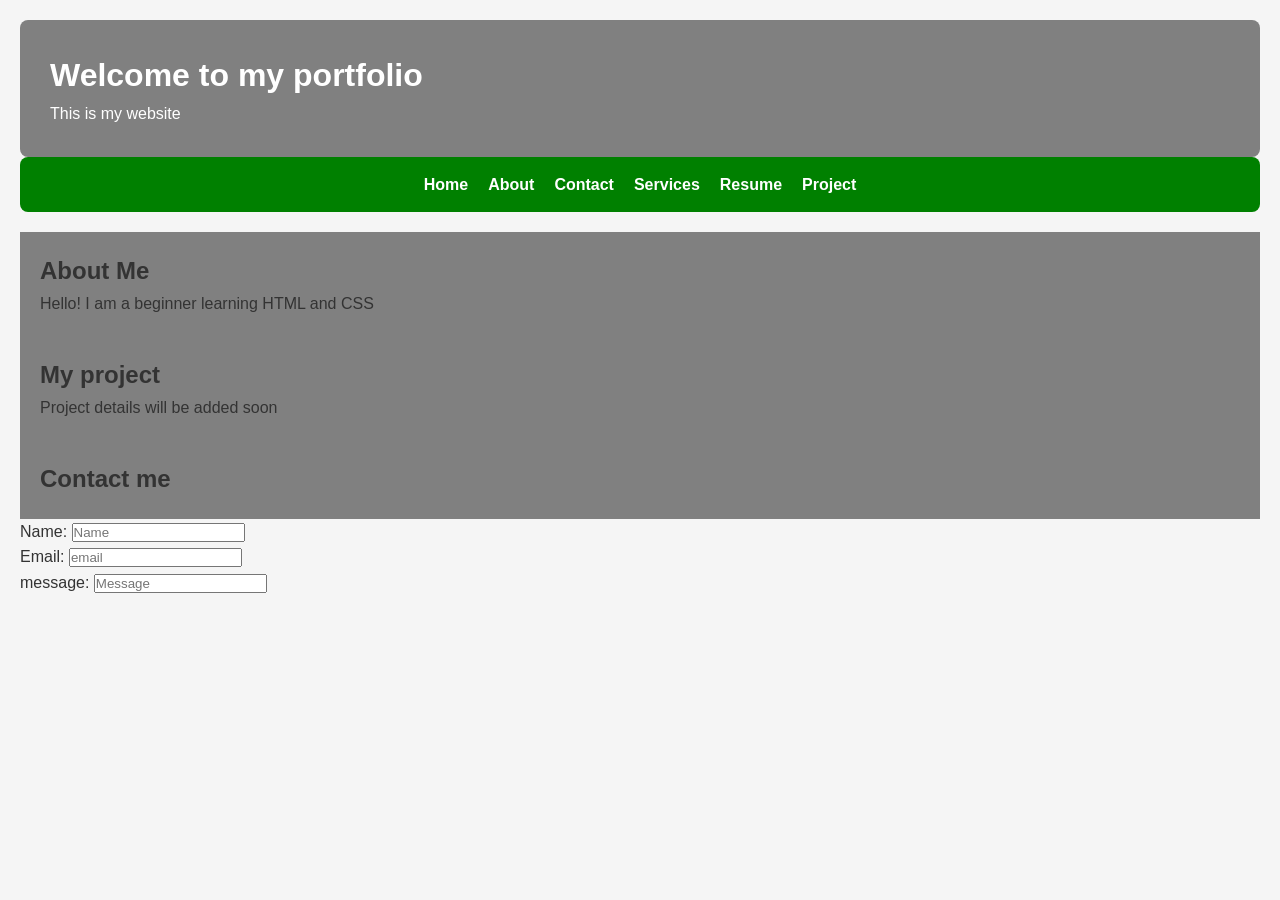
==== index.html @ edfaaa39 "Portfolio" ====
<!Doctype html>

<html lang="en">
  <head>
    <meta charset="UTF-8" />
    <meta name="viewport" content="width=device-width, initial-scale=1.0" />
    <title>My portfolio</title>
    <link rel="stylesheet" href="css/style.css">
   
  </head>
  <body>
  	<header>
  		<h1>Welcome to my portfolio</h1>
  		<p>This is my website</p>
  	</header>
  	<nav>
  		<ul>
  		<li><a href="#">Home</a></li>
  		<li><a herf="#">About</a></li>
  		<li><a href="#">Contact</a></li>
  		<li><a href="#">Services</a></li>
  		<li><a href="#">Resume</a></li>
  		<li><a href="#">Project</a></li>
  	</ul>
  	</nav>
  	<section id="About">
  		<h2>About Me</h2>
  		<p>Hello! I am a beginner learning HTML and  CSS</p>
  	</section>

  	<section id="Project">
  		<h2>My project</h3>
  		<p>Project details will be added soon</p>
  	</section>
  	<section id="Contact">
  		<h2>Contact me</h2>
  		
  	</section>

  	<form >
  		<label for="name">Name:</label>
  		<input type="text" id="name" placeholder="Name"><br>

  		<label for="email">Email:</label>
  		<input type="text" id="email" placeholder="email"><br>

  		<label for="message">message:</label>
  		<input type="text" id="messagee" placeholder="Message">


  	
  </body>
  </html>
---- css/style.css ----
* {
    margin: 0;
    padding: 0;
    box-sizing: border-box;
}

  
body {
    font-family: Arial, sans-serif; 
    background-color: #f5f5f5;      
    color: #333;                    
    line-height: 1.6;
    padding: 20px;
}

header{
    background-color: grey;
    color: white;
    padding: 30px;
     border-radius: 8px;

}

nav{
    background-color:green ;
    color: white;
    padding: 15px;
    border-radius: 8px;
    margin-bottom: 20px;
}

nav ul{
    list-style: none;
   display: flex;
   justify-content: center;
   gap: 20px;
}


nav ul li a {
    color: white;
    text-decoration: none;
    font-weight: bold;
}

nav ul li a:hover {
    color: black;

}

section{
    background-color: grey;
    padding: 20px;
    box-sizing: border-box;
}
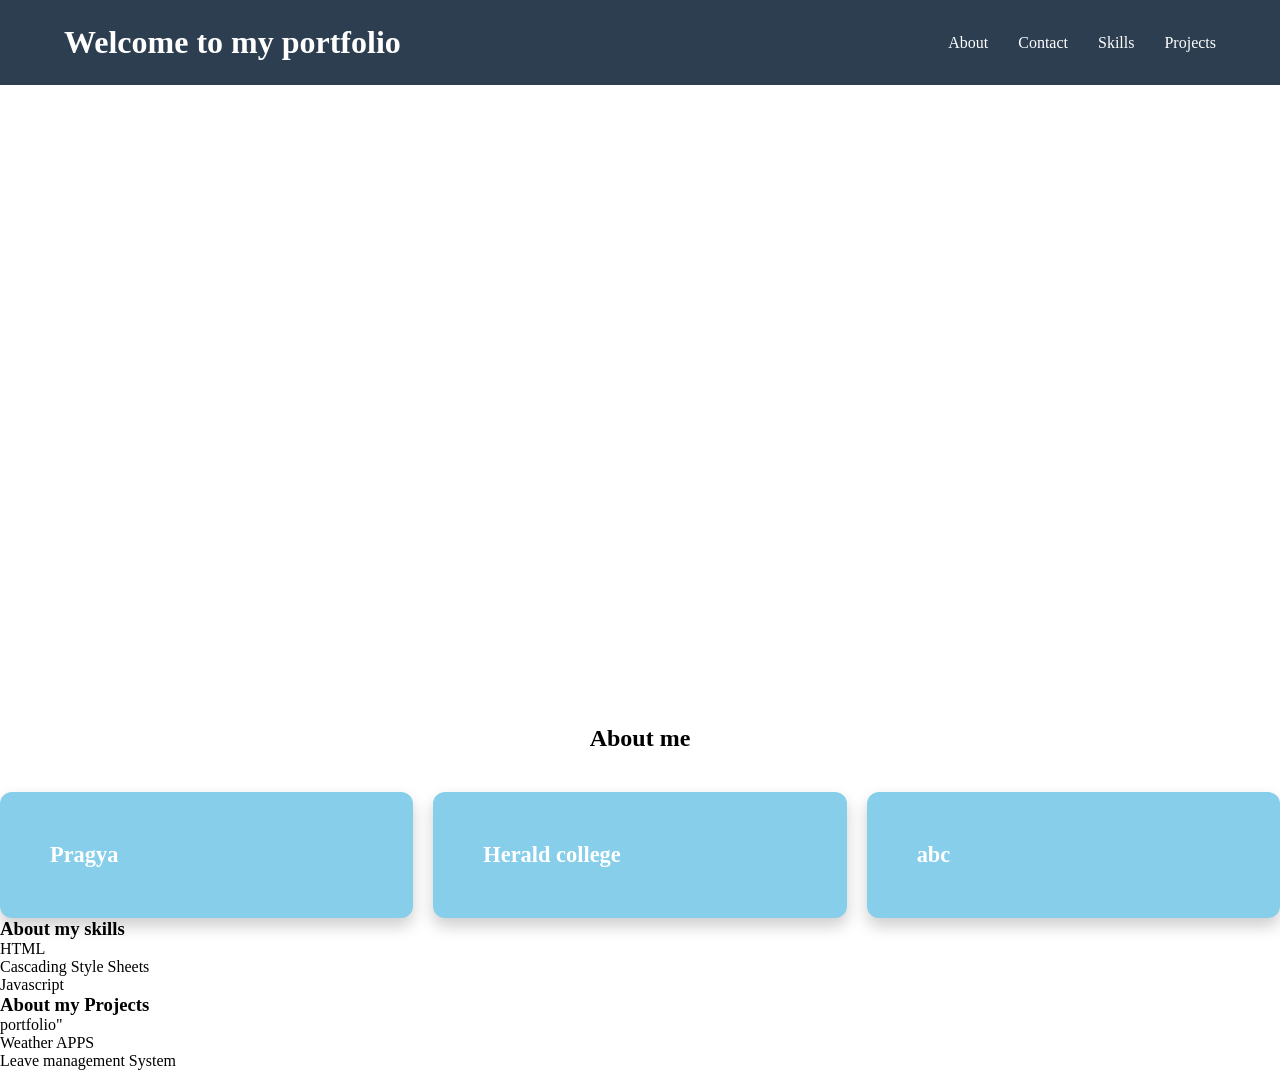
==== commit 81911828: "Portfolio site css added, grid, layout" ====
--- a/index.html
+++ b/index.html
@@ -1,53 +1,59 @@
-<!Doctype html>
+<!DOCTYPE html>
+<html lang="en">
+<head>
+  <meta charset="UTF-8" />
+  <meta name="viewport" content="width=device-width, initial-scale=1.0" />
+  <title>My Portfolio</title>
+  <link rel="stylesheet" href="style.css">
+</head>
 
-<html lang="en">
-  <head>
-    <meta charset="UTF-8" />
-    <meta name="viewport" content="width=device-width, initial-scale=1.0" />
-    <title>My portfolio</title>
-    <link rel="stylesheet" href="css/style.css">
-   
-  </head>
-  <body>
-  	<header>
-  		<h1>Welcome to my portfolio</h1>
-  		<p>This is my website</p>
-  	</header>
-  	<nav>
-  		<ul>
-  		<li><a href="#">Home</a></li>
-  		<li><a herf="#">About</a></li>
-  		<li><a href="#">Contact</a></li>
-  		<li><a href="#">Services</a></li>
-  		<li><a href="#">Resume</a></li>
-  		<li><a href="#">Project</a></li>
-  	</ul>
-  	</nav>
-  	<section id="About">
-  		<h2>About Me</h2>
-  		<p>Hello! I am a beginner learning HTML and  CSS</p>
-  	</section>
+<body>
 
-  	<section id="Project">
-  		<h2>My project</h3>
-  		<p>Project details will be added soon</p>
-  	</section>
-  	<section id="Contact">
-  		<h2>Contact me</h2>
-  		
-  	</section>
+<header class="header">
+  <h1 class="logo">Welcome to my portfolio</h1>
 
-  	<form >
-  		<label for="name">Name:</label>
-  		<input type="text" id="name" placeholder="Name"><br>
+  <nav class="Navbar">
 
-  		<label for="email">Email:</label>
-  		<input type="text" id="email" placeholder="email"><br>
-
-  		<label for="message">message:</label>
-  		<input type="text" id="messagee" placeholder="Message">
+    <ul>
+      <li><a href="#">About</a></li>
+      <li><a href="#">Contact</a></li>
+      <li><a href="#">Skills</a></li>
+      <li><a href="#">Projects</a></li>
+    </ul>
+  </nav>
+</header>
 
 
-  	
-  </body>
-  </html>+<section class="video-section">
+   <video id="hero-video" autoplay loop muted>
+      <source src="Videos.mp4" type="video/mp4">
+      Your browser does not support the video tag.
+    </video>
+</section>
+  <h2 class="abo">About me</h2>
+
+<sectio class ="About">
+
+ <div class ="about">Pragya</div>
+ <div class="about">Herald college</div>
+ <div class="about">abc</div>
+</sectio>
+<section class="Skills">
+  <h3> About my skills</h3>
+  <div class ="skill">HTML</div>
+ <div class="skill">Cascading Style Sheets</div>
+ <div class="skill">Javascript</div>
+</section>
+
+<section class="Project">
+  <h3> About my Projects</h3>
+  <div class ="project">portfolio"</div>
+ <div class="project">Weather APPS</div>
+ <div class="project">Leave management System</div>
+</section>
+
+
+
+
+</body>
+</html>
--- a/style.css
+++ b/style.css
@@ -0,0 +1,77 @@
+* {
+  margin: 0;
+  padding: 0;
+  box-sizing: border-box;
+}
+
+.header {
+  background: #2c3e50;
+  color: white;
+  padding: 1.5rem 5%;
+  display: flex;
+  justify-content: space-between;
+  align-items: center;
+}
+
+
+
+
+.Navbar ul {
+  list-style: none;
+  display: flex;
+  gap: 30px;  
+}
+
+.Navbar a {
+  color: white;
+  text-decoration: none;
+  font-weight: 500;
+  transition: color 0.3s;
+}
+
+.Navbar a:hover {
+  color: red;
+}
+
+.video-section {
+  position: relative;
+  height: 70vh;
+  overflow: hidden;
+}
+
+
+
+#hero-video {
+  width: 100%;
+  height: 100%;
+  object-fit: cover;
+}
+
+
+.section {
+  padding: 4rem 5%;
+  text-align: center;
+}
+
+.abo{
+  text-align: center;
+ margin-top: 10px;
+}
+
+.About{
+  display: grid;
+  grid-template-columns: repeat(3, 1fr);
+  gap: 20px;
+  margin-top: 40px;
+}
+
+.about {
+  background: skyblue;
+  color: white;
+  padding: 50px;
+  border-radius: 12px;
+  font-size: 1.4rem;
+  font-weight: bold;
+  box-shadow: 0 8px 16px rgba(0,0,0,0.2);
+  transition: transform 0.3s;
+}
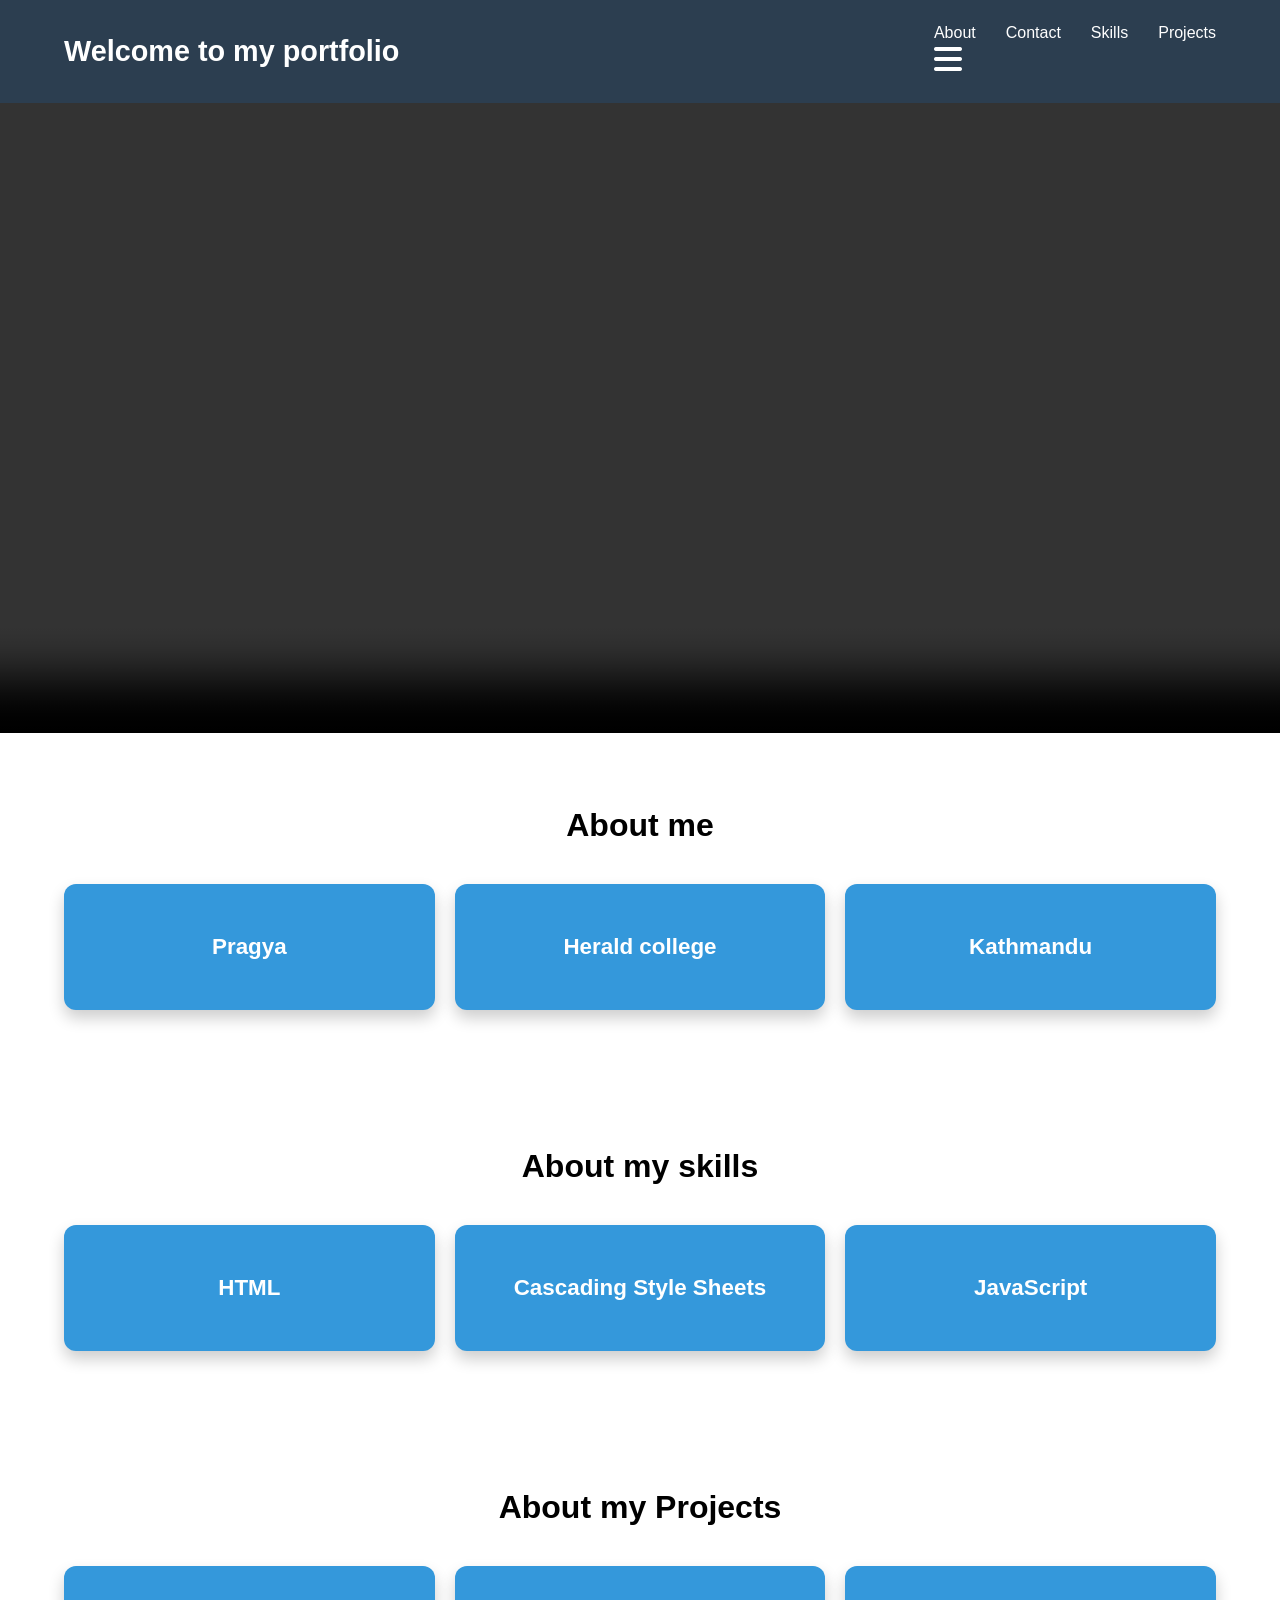
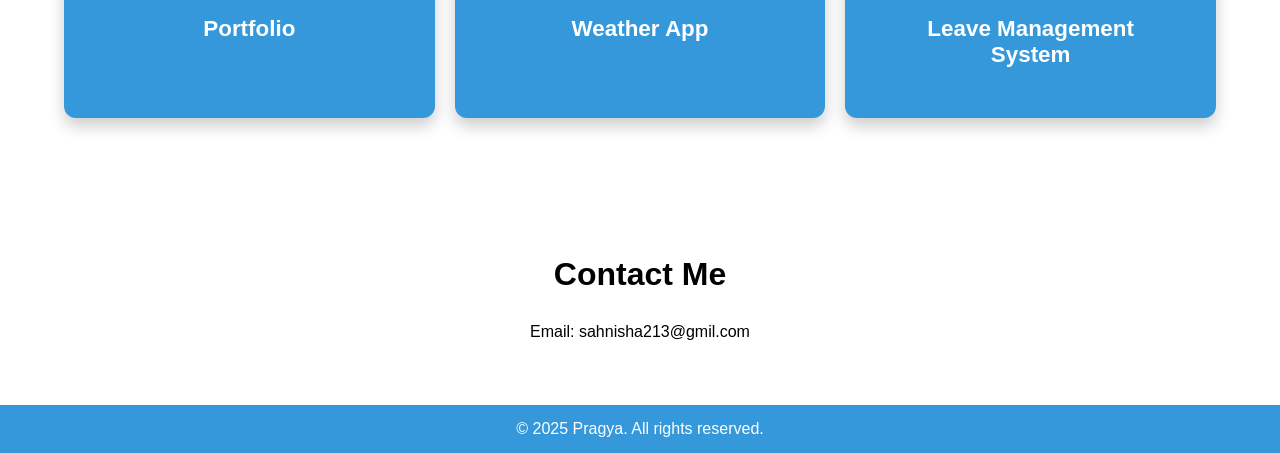
==== commit 87139128: "update HTML, CSS and make new javascript" ====
--- a/index.html
+++ b/index.html
@@ -5,6 +5,8 @@
   <meta name="viewport" content="width=device-width, initial-scale=1.0" />
   <title>My Portfolio</title>
   <link rel="stylesheet" href="style.css">
+  <link rel="stylesheet" href="https://cdnjs.cloudflare.com/ajax/libs/font-awesome/6.5.0/css/all.min.css">
+
 </head>
 
 <body>
@@ -12,48 +14,70 @@
 <header class="header">
   <h1 class="logo">Welcome to my portfolio</h1>
 
+
   <nav class="Navbar">
-
     <ul>
-      <li><a href="#">About</a></li>
-      <li><a href="#">Contact</a></li>
-      <li><a href="#">Skills</a></li>
-      <li><a href="#">Projects</a></li>
+      <li><a href="#about">About</a></li>
+      <li><a href="#contact">Contact</a></li>
+      <li><a href="#skills">Skills</a></li>
+      <li><a href="#projects">Projects</a></li>
     </ul>
+   <button class="menu-toggle" id="menu-button">
+  <i class="fa fa-bars"></i>
+</button>
   </nav>
 </header>
 
+<section class="video-section">
+   <video id="hero-video" controls autoplay loop muted playsinline>
+    <source src="4488804-uhd_3840_2160_25fps.mp4" type="video/mp4">
+    Your browser does not support the video tag.
+</video>
 
-<section class="video-section">
-   <video id="hero-video" autoplay loop muted>
-      <source src="Videos.mp4" type="video/mp4">
-      Your browser does not support the video tag.
-    </video>
 </section>
+
+<!-- ABOUT SECTION -->
+<section id="about" class="section">
   <h2 class="abo">About me</h2>
 
-<sectio class ="About">
-
- <div class ="about">Pragya</div>
- <div class="about">Herald college</div>
- <div class="about">abc</div>
-</sectio>
-<section class="Skills">
-  <h3> About my skills</h3>
-  <div class ="skill">HTML</div>
- <div class="skill">Cascading Style Sheets</div>
- <div class="skill">Javascript</div>
+  <div class="About">
+    <div class="about">Pragya</div>
+    <div class="about">Herald college</div>
+    <div class="about">Kathmandu</div>
+  </div>
 </section>
 
-<section class="Project">
-  <h3> About my Projects</h3>
-  <div class ="project">portfolio"</div>
- <div class="project">Weather APPS</div>
- <div class="project">Leave management System</div>
+<!-- SKILLS SECTION -->
+<section id="skills" class="section">
+  <h2 class="abo">About my skills</h2>
+
+  <div class="Skills">
+    <div class="skill">HTML</div>
+    <div class="skill">Cascading Style Sheets</div>
+    <div class="skill">JavaScript</div>
+  </div>
 </section>
 
+<!-- PROJECTS SECTION -->
+<section id="projects" class="section">
+  <h2 class="abo">About my Projects</h2>
 
+  <div class="Project">
+    <div class="project">Portfolio</div>
+    <div class="project">Weather App</div>
+    <div class="project">Leave Management System</div>
+  </div>
+</section>
 
+<!-- CONTACT SECTION -->
+<section id="contact" class="section">
+  <h2 class="abo">Contact Me</h2>
+  <p>Email: sahnisha213@gmil.com</p>
+</section>
+<footer>
+    <p>© 2025 Pragya. All rights reserved.</p>
+</footer>
 
+<script src="script.js"></script>
 </body>
 </html>
--- a/style.css
+++ b/style.css
@@ -1,8 +1,11 @@
+
 * {
   margin: 0;
   padding: 0;
   box-sizing: border-box;
+  font-family: Arial, sans-serif;
 }
+
 
 .header {
   background: #2c3e50;
@@ -11,15 +14,20 @@
   display: flex;
   justify-content: space-between;
   align-items: center;
+  position: relative;
+  gap: 20px; /* space between toggle and logo */
 }
 
-
+.logo {
+  font-size: 1.8rem;
+  font-weight: bold;
+}
 
 
 .Navbar ul {
   list-style: none;
-  display: flex;
-  gap: 30px;  
+  display: flex;  /* Desktop flex layout */
+  gap: 30px;
 }
 
 .Navbar a {
@@ -30,16 +38,25 @@
 }
 
 .Navbar a:hover {
-  color: red;
+  color: #ff4757; /* nicer red hover */
 }
+
+/* Toggle Button (hidden on desktop) */
+.menu-toggle {
+  display: block;
+  font-size: 2rem;
+  color: white;
+  background: none;
+  border: none;
+  cursor: pointer;
+}
+
 
 .video-section {
   position: relative;
   height: 70vh;
   overflow: hidden;
 }
-
-
 
 #hero-video {
   width: 100%;
@@ -53,25 +70,111 @@
   text-align: center;
 }
 
-.abo{
+.abo {
   text-align: center;
- margin-top: 10px;
+  margin-top: 10px;
+  font-size: 2rem;
+  margin-bottom: 30px;
 }
 
-.About{
+
+   /*grid*/
+.About, .Skills, .Project {
   display: grid;
   grid-template-columns: repeat(3, 1fr);
   gap: 20px;
   margin-top: 40px;
 }
 
-.about {
-  background: skyblue;
+.about, .skill, .project {
+  background: #3498db;
   color: white;
   padding: 50px;
   border-radius: 12px;
   font-size: 1.4rem;
   font-weight: bold;
   box-shadow: 0 8px 16px rgba(0,0,0,0.2);
-  transition: transform 0.3s;
-}+  transition: transform 0.3s, background 0.3s;
+  cursor: pointer;
+}
+
+.about:hover, .skill:hover, .project:hover {
+  transform: translateY(-5px);
+  background: #2980b9;
+}
+
+footer p {
+  text-align: center;
+  background: #3498db;
+  color: white;
+  padding: 15px;
+  font-size: 1rem;
+}
+/* 
+   MEDIA QUERIES
+ */
+
+/* Tablets */
+@media (max-width: 992px) {
+  .About, .Skills, .Project {
+    grid-template-columns: repeat(2, 1fr);
+  }
+}
+
+/* Mobile phones */
+@media (max-width: 768px) {
+  .header {
+    flex-direction: column;
+    align-items: center;
+    gap: 1rem;
+  }
+
+  /* Hide menu by default on mobile */
+  .Navbar ul {
+    display: none;
+    flex-direction: column;
+    width: 100%;
+    background: #2c3e50;
+    padding: 1rem 0;
+    align-items: center;
+  }
+
+  /* Show toggle button */
+  .menu-toggle {
+    display: block;
+  }
+
+  /* Stack grids vertically */
+  .About, .Skills, .Project {
+    grid-template-columns: 1fr;
+    gap: 15px;
+  }
+
+  .about, .skill, .project {
+    padding: 30px;
+    font-size: 1.2rem;
+  }
+
+  #hero-video {
+    height: 50vh;
+  }
+}
+
+/* Very small phones */
+@media (max-width: 480px) {
+  #hero-video {
+    height: 40vh;
+  }
+
+  .about, .skill, .project {
+    padding: 20px;
+    font-size: 1rem;
+  }
+}
+
+/* 
+   JS TOGGLE MENU CLASS
+ */
+.show-menu {
+  display: flex !important;
+}
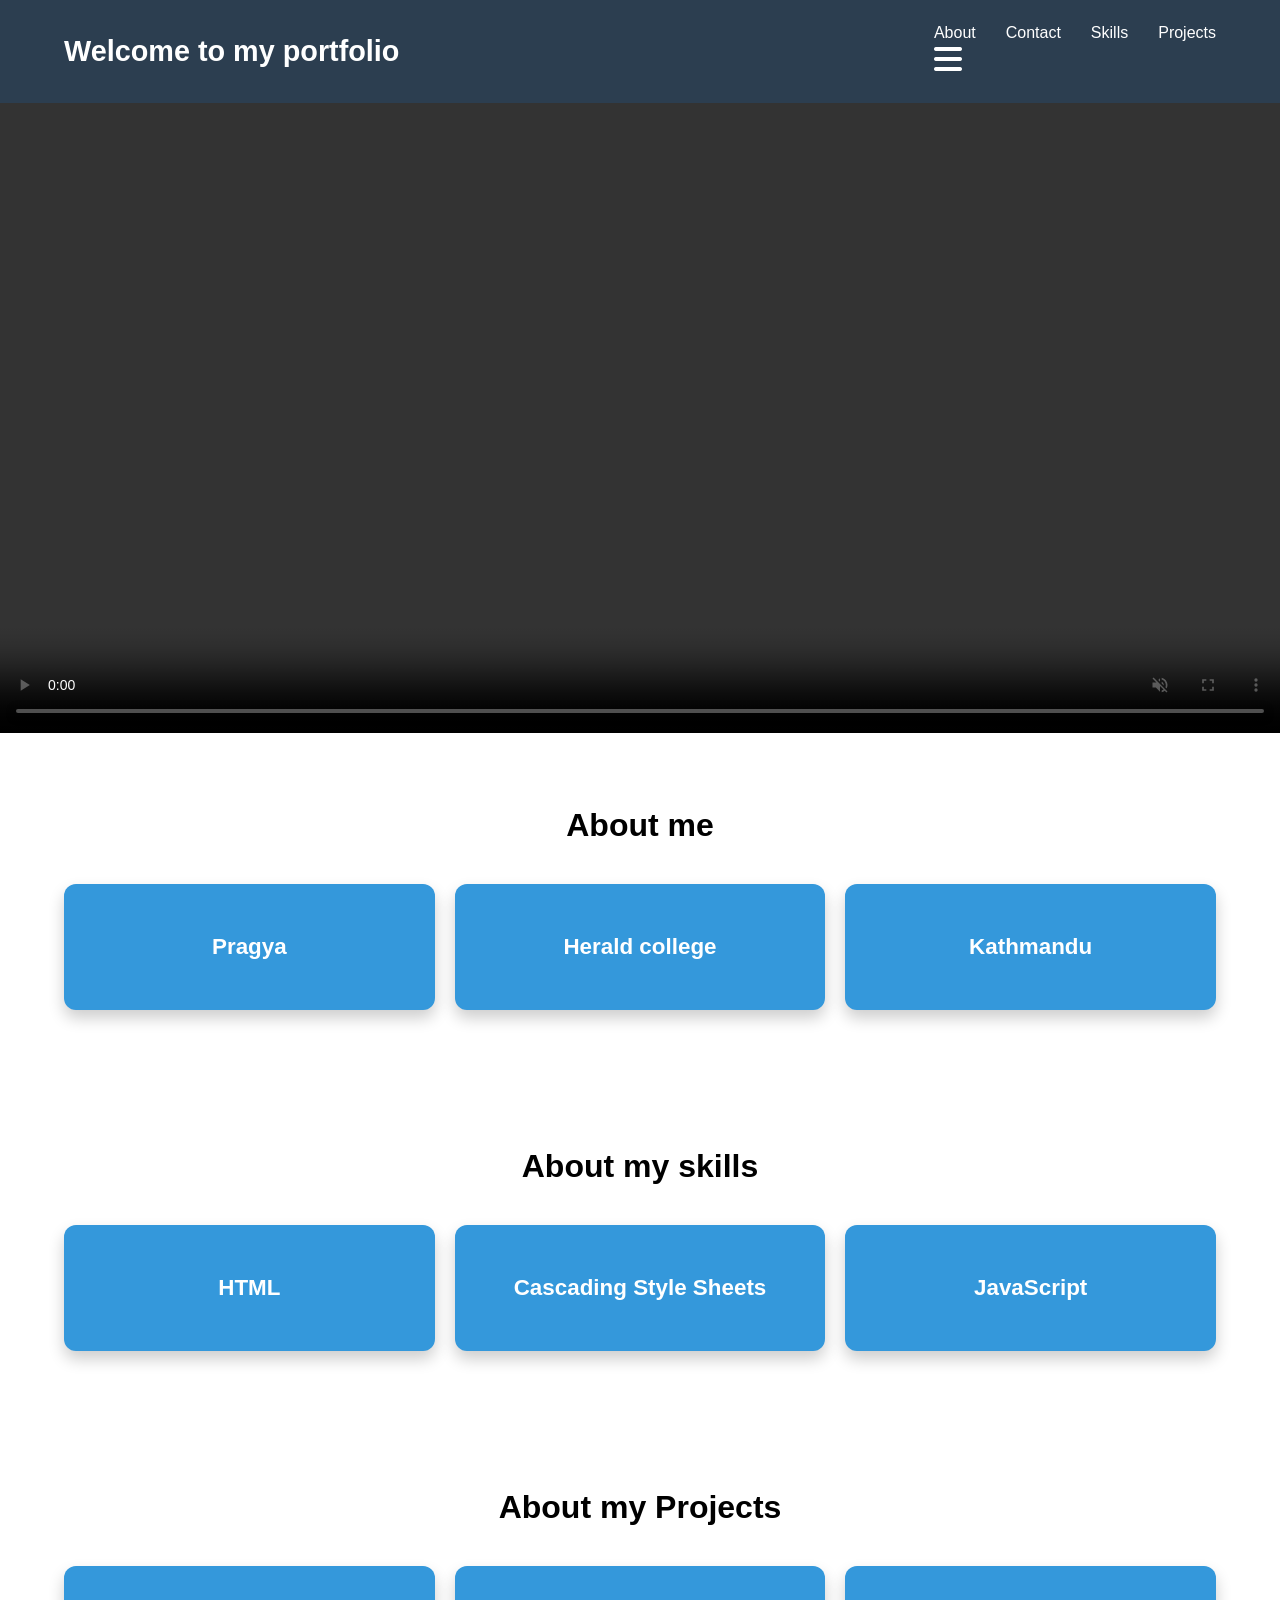
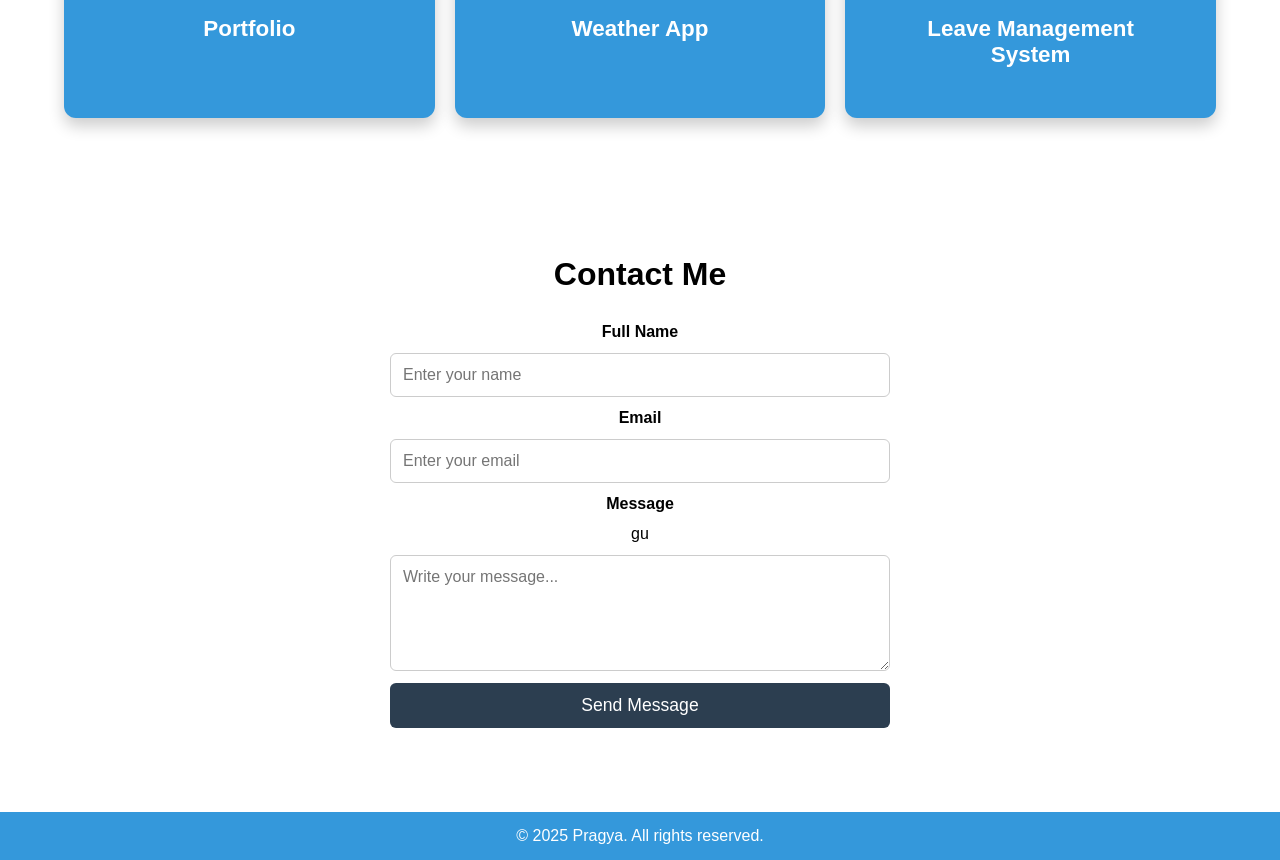
==== commit 51c7a9c3: "form" ====
--- a/index.html
+++ b/index.html
@@ -70,10 +70,28 @@
 </section>
 
 <!-- CONTACT SECTION -->
+<!-- CONTACT SECTION -->
 <section id="contact" class="section">
   <h2 class="abo">Contact Me</h2>
-  <p>Email: sahnisha213@gmil.com</p>
+
+  <form class="contact-form" id="contactForm">
+    <label for="name">Full Name</label>
+    <input type="text" id="name" placeholder="Enter your name" required>
+
+    <label for="email">Email</label>
+    <input type="email" id="email" placeholder="Enter your email" required>
+
+    <label for="message">Message</label>gu
+    <textarea id="message" rows="5" placeholder="Write your message..." required></textarea>
+
+    <button type="submit">Send Message</button>
+  </form>
+
+  <p class="success-message" id="successMessage" style="display:none;">
+    ✔ Your message has been sent successfully!
+  </p>
 </section>
+
 <footer>
     <p>© 2025 Pragya. All rights reserved.</p>
 </footer>
--- a/style.css
+++ b/style.css
@@ -101,6 +101,51 @@
 .about:hover, .skill:hover, .project:hover {
   transform: translateY(-5px);
   background: #2980b9;
+}
+
+/* Contact Section Styling */
+.contact-form {
+  width: 90%;
+  max-width: 500px;
+  margin: 20px auto;
+  display: flex;
+  flex-direction: column;
+  gap: 12px;
+}
+
+.contact-form label {
+  font-weight: bold;
+  font-size: 1rem;
+}
+
+.contact-form input,
+.contact-form textarea {
+  padding: 12px;
+  border: 1px solid #ccc;
+  border-radius: 6px;
+  font-size: 1rem;
+}
+
+.contact-form button {
+  padding: 12px;
+  background: #2c3e50;
+  color: white;
+  border: none;
+  cursor: pointer;
+  border-radius: 6px;
+  font-size: 1.1rem;
+  transition: 0.3s;
+}
+
+.contact-form button:hover {
+  background: #1a252f;
+}
+
+.success-message {
+  margin-top: 15px;
+  color: green;
+  font-size: 1.1rem;
+  text-align: center;
 }
 
 footer p {
